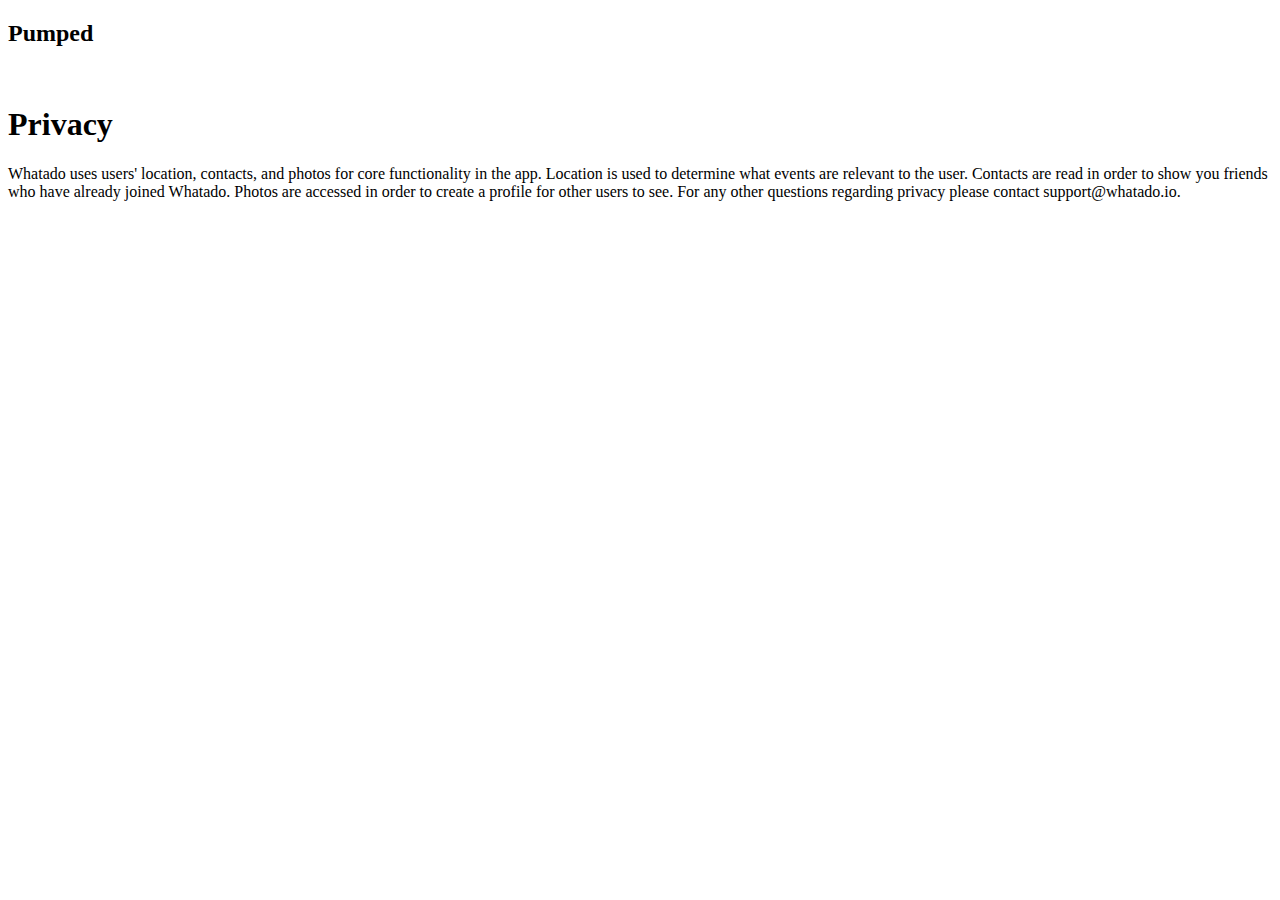
==== public/privacy.html @ bfa80a4a "add firebase hosting" ====
<!DOCTYPE html>
<html lang="en">

  <head>
    <meta charset="UTF-8" />
    <meta http-equiv="X-UA-Compatible" content="IE=edge" />
    <meta name="viewport" content="width=device-width, initial-scale=1.0" />
    <link rel="icon" href="images/favicon.png" />
    <link rel="stylesheet" href="assets/css/style.css" />
    <link href="https://unpkg.com/aos@2.3.1/dist/aos.css" rel="stylesheet" />
    <title>Pumped Privacy</title>
  </head>

<body>

    <header class="header">
      <div class="_container">
        <div class="">
          <h2>Pumped</h3>
        </div>
      </div>
    </header>
    <div class="_overlay"></div>
    <div class="space"></div>
        <!-- Text Logo - Use this if you don't have a graphic logo -->
        <!-- <a class="logo-text" href="index.html">COMO</a> -->

    <div class="find_things" id="findthings">
      <div class="_container">
        <div class="row">
          <div class="details_img" data-aos="zoom-out" data-aos-duration="1000">
            <img src="assets/images/details.png" alt="" />
          </div>
          <div class="find_things_content">
            <h1>Privacy</h1>
            <p>
                            Whatado uses users' location, contacts, and photos for core functionality in the app. 
                            Location is used to determine what events are relevant to the user. 
                            Contacts are read in order to show you friends who have already joined Whatado.
                            Photos are accessed in order to create a profile for other users to see.
                            For any other questions regarding privacy please contact support@whatado.io.
            </p>
          </div>
        </div>
      </div>
    </div>
</body>

</html>
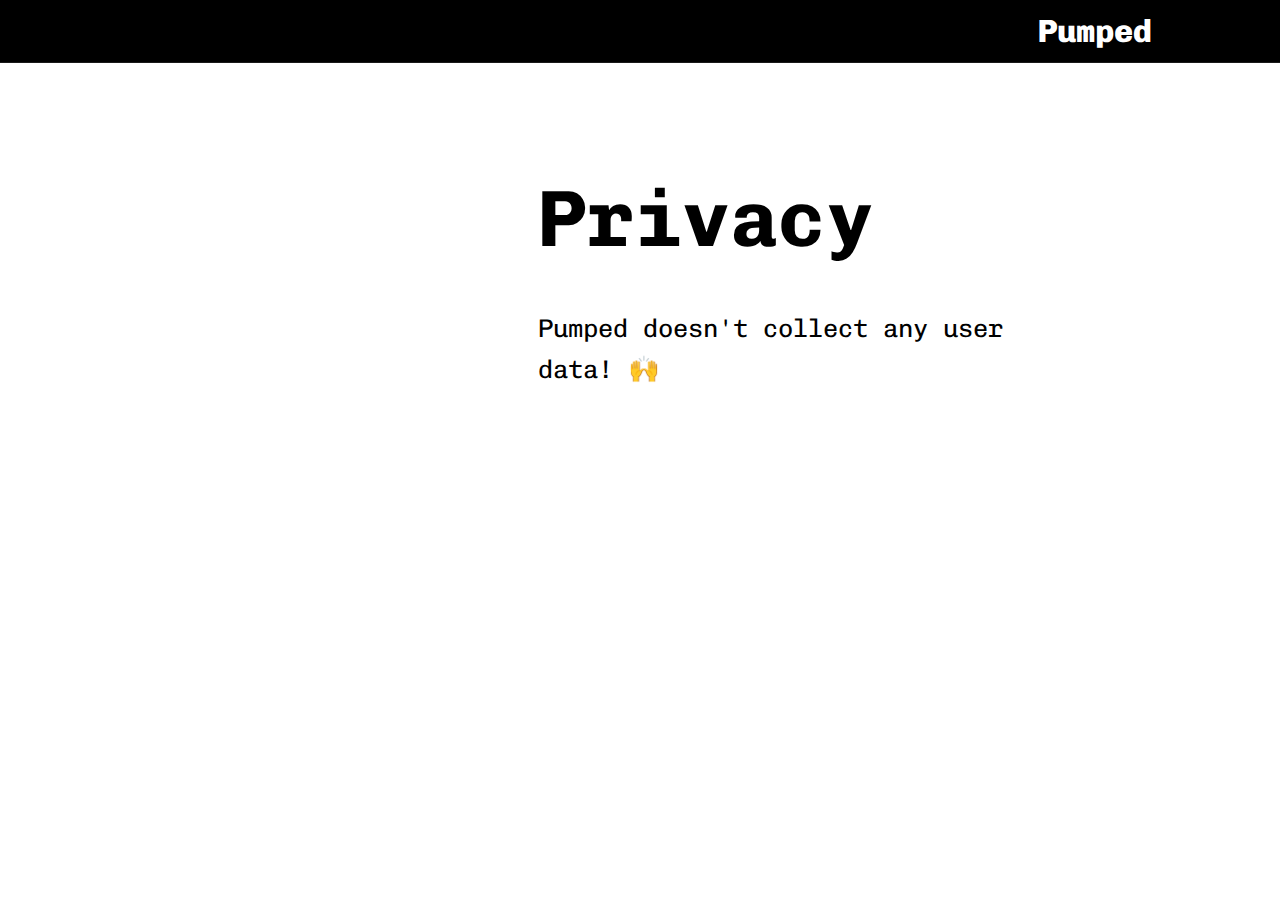
==== commit a4caf14d: "remove whatado, add my email for ph launch" ====
--- a/public/privacy.html
+++ b/public/privacy.html
@@ -34,11 +34,7 @@
           <div class="find_things_content">
             <h1>Privacy</h1>
             <p>
-                            Whatado uses users' location, contacts, and photos for core functionality in the app. 
-                            Location is used to determine what events are relevant to the user. 
-                            Contacts are read in order to show you friends who have already joined Whatado.
-                            Photos are accessed in order to create a profile for other users to see.
-                            For any other questions regarding privacy please contact support@whatado.io.
+                            Pumped doesn't collect any user data! 🙌
             </p>
           </div>
         </div>
--- a/public/assets/css/style.css
+++ b/public/assets/css/style.css
@@ -0,0 +1,703 @@
+* {
+  margin: 0;
+  padding: 0;
+  box-sizing: border-box;
+}
+
+html,
+body {
+  overflow-x: hidden;
+}
+
+html {
+  font-size: 16px;
+}
+
+@font-face {
+  font-family: ChivoMono-Bold;
+  src: url("../fonts/ChivoMono-ExtraBold.ttf");
+}
+
+@font-face {
+  font-family: ChivoMono;
+  src: url("../fonts/ChivoMono-VariableFont_wght.ttf");
+}
+
+h1 {
+  font-family: ChivoMono;
+  font-size: 5rem;
+  line-height: 1.1;
+}
+
+a {
+  cursor: pointer;
+}
+
+p,
+li,
+a {
+  font-family: ChivoMono;
+}
+
+h2 {
+  font-size: 2rem;
+  font-family: ChivoMono-Bold;
+}
+
+p {
+  font-size: 1.6rem;
+  line-height: 1.2;
+}
+
+strong {
+  color: black;
+}
+
+.row {
+  width: 100%;
+  display: flex;
+  justify-content: space-between;
+}
+
+.toggle_btn {
+  display: none;
+}
+
+.space {
+  width: 100%;
+  height: 130px;
+}
+
+.header {
+  width: 100%;
+  padding: 12px 0;
+  background: black;
+  border-bottom: 1px solid #80808033;
+  position: fixed;
+  left: 0;
+  z-index: 9999999999;
+}
+
+._container {
+  width: 80%;
+  max-width: 1200px;
+  margin: 0 auto;
+}
+
+.header h2 {
+  color: white;
+}
+
+.header ._container {
+  display: flex;
+  align-items: center;
+  justify-content: space-between;
+  flex-direction: row-reverse;
+}
+
+.logo_brand {
+  width: 200px;
+}
+
+.logo_brand img {
+  width: 100%;
+}
+
+.nav_list {
+  width: max-content;
+  display: flex;
+  align-items: center;
+}
+
+.nav_list a {
+  margin: 0 15px;
+  text-decoration: none;
+  color: #000;
+  font-weight: 600;
+  display: flex;
+}
+
+.light_btn {
+  background: #109eec;
+  border: 0;
+  border-radius: 20px;
+  padding: 10px 15px;
+  color: #fff;
+}
+
+._overlay {
+  display: none;
+}
+
+/* FIND THINGS */
+
+.find_things {
+  width: 100%;
+  height: max-content;
+}
+
+.find_things .row {
+  justify-content: space-between;
+  align-items: flex-start;
+}
+
+.find_things_imgcontent {
+  width: 30%;
+}
+
+.find_things_imgcontent video {
+  width: 100%;
+  height: 90vh;
+}
+
+.find_things_content {
+  width: 60%;
+  display: flex;
+  padding-top: 45px;
+  flex-direction: column;
+}
+
+.find_things_content p {
+  margin: 45px 0;
+  width: 80%;
+  line-height: 1.6;
+}
+
+.social {
+  display: flex;
+}
+
+.social img {
+  width: 150px;
+}
+
+.social img:nth-child(1) {
+  margin-right: 20px;
+}
+
+/* JOIN US */
+
+.join_us {
+  width: 100%;
+  margin: 100px 0;
+  height: max-content;
+}
+
+.join_us .row {
+  justify-content: space-between;
+  align-items: center;
+}
+
+.join_us_content {
+  width: 50%;
+  padding-left: 47px;
+}
+
+.join_us_content p {
+  width: 80%;
+  margin-top: 50px;
+}
+
+.join_us_imgcontent {
+  width: 50%;
+}
+
+.join_us_imgcontent img {
+  width: 100%;
+  object-fit: contain;
+  height: 90vh;
+}
+
+/* GROUP */
+
+.group {
+  width: 100%;
+  margin: 100px 0;
+}
+
+.group .row {
+  justify-content: space-between;
+  align-items: center;
+}
+
+.group_imgcontent {
+  width: 30%;
+}
+
+.group_imgcontent img {
+  width: 100%;
+  height: 90vh;
+  object-fit: contain;
+}
+
+.group_content {
+  width: 60%;
+  display: flex;
+  flex-direction: column;
+}
+
+.group_content p {
+  margin: 50px 0;
+  width: 85%;
+}
+
+.group_content ul {
+  padding-left: 20px;
+}
+
+.group_content ul li {
+  font-size: 1.6rem;
+  line-height: 1.2;
+}
+
+/* DETAILS */
+
+.details {
+  width: 100%;
+}
+
+.details h1 {
+  margin: 0 10px;
+  text-align: center;
+}
+
+.details_container {
+  width: 90%;
+  margin: 50px auto;
+  height: 100%;
+}
+
+.details_list {
+  margin-top: 50px;
+}
+
+.details_list div {
+  display: flex;
+  align-items: flex-start;
+  margin: 30px 0;
+}
+
+html .mt_5 {
+  margin-top: 5rem;
+}
+
+.details_list div p {
+  margin-left: 10px;
+  margin-top: 10px;
+  font-weight: 600;
+}
+
+.details_list img {
+  width: 30px;
+}
+
+.details_img {
+  width: 30%;
+  margin: 0 20px;
+}
+
+.details_img img {
+  width: 100%;
+  height: 70vh;
+  object-fit: contain;
+}
+
+/* CHAT */
+
+.chat {
+  width: 100%;
+  margin: 100px 0;
+}
+
+.chat_content {
+  width: 60%;
+  padding-top: 80px;
+}
+
+.chat_content h1 {
+  margin-bottom: 60px;
+}
+
+.chat_content p {
+  font-weight: 500;
+}
+
+.chat_imgcontent {
+  width: 35%;
+}
+
+.chat_imgcontent img {
+  width: 100%;
+  height: 90vh;
+  object-fit: contain;
+}
+
+/* FOOTER */
+
+.footer {
+  width: 100%;
+}
+
+.footer ._container {
+  flex-direction: column;
+  align-items: center;
+  justify-content: center;
+  text-align: center;
+}
+
+.footer_mainimg {
+  width: 80%;
+  object-fit: contain;
+}
+
+.footer .social {
+  justify-content: center;
+  margin: 50px 0;
+}
+
+/* COPYRIGHT */
+
+.copyright {
+  width: 100%;
+}
+
+.follow_us {
+  display: flex;
+}
+
+.follow_us img {
+  width: 35px;
+  object-fit: contain;
+  margin: 0 15px;
+  transition: 0.5s all;
+}
+
+.follow_us img:hover {
+  transform: translateY(-10px);
+}
+
+.copyright hr {
+  margin: 40px auto;
+  width: 96%;
+}
+
+.copyright ._container {
+  width: 94%;
+  max-width: 1600px;
+}
+
+.copyright_links {
+  width: 96%;
+  margin: 0 auto 40px auto;
+  display: flex;
+  align-items: center;
+}
+
+.copyright_links img {
+  width: 60px;
+  margin-right: 10px;
+  object-fit: contain;
+}
+
+.copyright_links a {
+  color: #000;
+  font-size: 1.6rem;
+  font-style: normal;
+  text-decoration: none;
+  margin: 0 15px;
+  font-weight: 600;
+}
+
+/* NEWSLETTER */
+
+.newsletter {
+  width: 100%;
+  height: 200px;
+  margin: 100px 0;
+  display: flex;
+  align-items: center;
+  flex-direction: column;
+  justify-content: center;
+  background-color: #f7941d29;
+}
+
+.newsletter div {
+  width: 100%;
+  max-width: 500px;
+  height: 35px;
+  display: flex;
+  align-items: center;
+  margin-top: 20px;
+}
+
+.newsletter h2 {
+  margin: 0 10px;
+  text-align: center;
+}
+
+.newsletter input {
+  border: 1px solid;
+  border-right: 0;
+  width: 100%;
+  height: 35px;
+  outline: none;
+  padding-left: 20px;
+  font-size: 1.2rem;
+  border-radius: 20px 0px 0px 20px;
+}
+
+.newsletter button {
+  border-radius: 0px 20px 20px 0px;
+  height: 36px;
+  width: 110px;
+  font-size: 1rem;
+  cursor: pointer;
+  padding: 0 10px;
+  border: none;
+  color: #fff;
+  background-color: black;
+}
+
+@media screen and (min-width: 1700px) {
+  html {
+    font-size: 20px;
+  }
+  ._container {
+    width: 90%;
+    max-width: 1500px;
+  }
+  .details_img img {
+    height: 80vh;
+  }
+  .social img {
+    width: 220px;
+  }
+}
+
+@media screen and (min-width: 1900px) {
+  ._container {
+    max-width: 1650px;
+  }
+  .social img {
+    width: 250px;
+  }
+}
+
+@media screen and (min-width: 2000px) {
+  html {
+    font-size: 22px;
+  }
+  ._container {
+    max-width: 1700px;
+  }
+  .details_img img {
+    height: 85vh;
+  }
+}
+
+@media screen and (min-width: 2200px) {
+  html {
+    font-size: 24px;
+  }
+  ._container {
+    max-width: 1900px;
+  }
+  .details_img img {
+    height: 90vh;
+  }
+}
+
+@media screen and (max-width: 1200px) {
+  ._container {
+    width: 94%;
+  }
+}
+
+@media screen and (max-width: 992px) {
+  .toggle_btn {
+    display: block;
+    border: none;
+    box-sizing: border-box;
+    background: none;
+    cursor: pointer;
+    width: 25px;
+  }
+  .toggle_btn img {
+    width: 100%;
+  }
+  .nav_list {
+    position: fixed;
+    min-height: 100vh;
+    flex-direction: column;
+    width: 300px;
+    right: -1000px;
+    transition: 0.7s ease;
+    top: 90px;
+    background: #000000c9;
+    justify-content: flex-start;
+    padding-top: 100px;
+  }
+  .open_navbar {
+    right: 0;
+  }
+  ._overlay {
+    width: 100%;
+    min-height: 100vh;
+    background-color: #0000003d;
+    position: fixed;
+    left: 0;
+    top: 0;
+    z-index: 99;
+  }
+  .nav_list a {
+    margin: 15px 0;
+    color: #fff;
+  }
+  .details_img img {
+    height: unset;
+  }
+  p,
+  .copyright_links a,
+  .group_content ul li {
+    font-size: 1.2rem;
+  }
+  .find_things .row {
+    flex-direction: column-reverse;
+  }
+  .find_things_imgcontent {
+    width: 100%;
+    margin-top: 50px;
+  }
+  .find_things_content {
+    width: 100%;
+  }
+  .find_things_content p {
+    width: 100%;
+  }
+  .join_us .row {
+    flex-direction: column;
+  }
+  .join_us_content,
+  .join_us_imgcontent {
+    width: 100%;
+  }
+  .join_us_content {
+    margin-bottom: 50px;
+    padding-left: 0;
+  }
+  .group .row {
+    flex-direction: column-reverse;
+  }
+  .group_content {
+    width: 100%;
+    margin-bottom: 50px;
+    padding-left: 0;
+  }
+  .group_imgcontent {
+    width: 100%;
+    text-align: center;
+    padding-left: 0;
+  }
+  .details_img {
+    width: 100%;
+  }
+  .chat .row {
+    flex-direction: column;
+  }
+  .chat_content {
+    width: 100%;
+    margin-bottom: 50px;
+  }
+  .chat_imgcontent {
+    width: 100%;
+  }
+  .group_content p {
+    width: 100%;
+  }
+}
+
+@media screen and (max-width: 768px) {
+  h1 {
+    font-size: 3.8rem;
+  }
+  .details_container .row {
+    flex-direction: column;
+    align-items: center;
+  }
+  .details_list {
+    margin-top: 0;
+  }
+  .details_img img {
+    margin: 40px 0;
+  }
+  ._container {
+    width: 90%;
+  }
+  .details_img img {
+    height: 90vh;
+    object-fit: contain;
+  }
+  html .mt_5 {
+    margin-top: unset;
+  }
+  .chat {
+    margin: 50px 0;
+  }
+  .chat_content {
+    padding-top: 0;
+  }
+  .group_content {
+    align-items: center;
+  }
+  .group_content p {
+    text-align: center;
+  }
+}
+
+@media screen and (max-width: 556px) {
+  .copyright_links {
+    flex-direction: column;
+  }
+  .copyright_links a {
+    margin: 10px 0;
+  }
+  .copyright_links img {
+    margin-bottom: 20px;
+    margin-right: 0;
+  }
+}
+
+@media screen and (max-width: 500px) {
+  .newsletter div {
+    width: 90%;
+  }
+  .chat_content h1,
+  .join_us_content h1 {
+    width: 100%;
+  }
+  h1 {
+    font-size: 3rem;
+  }
+}
+
+@media screen and (max-width: 425px) {
+  .follow_us img {
+    width: 25px;
+    margin: 0 10px;
+  }
+  .social img {
+    width: 125px;
+  }
+}
+
+@media screen and (max-width: 381px) {
+  h1 {
+    font-size: 2.6rem;
+  }
+}
+
+@media screen and (max-width: 345px) {
+  .find_things_content h1 {
+    width: 300px;
+  }
+}
